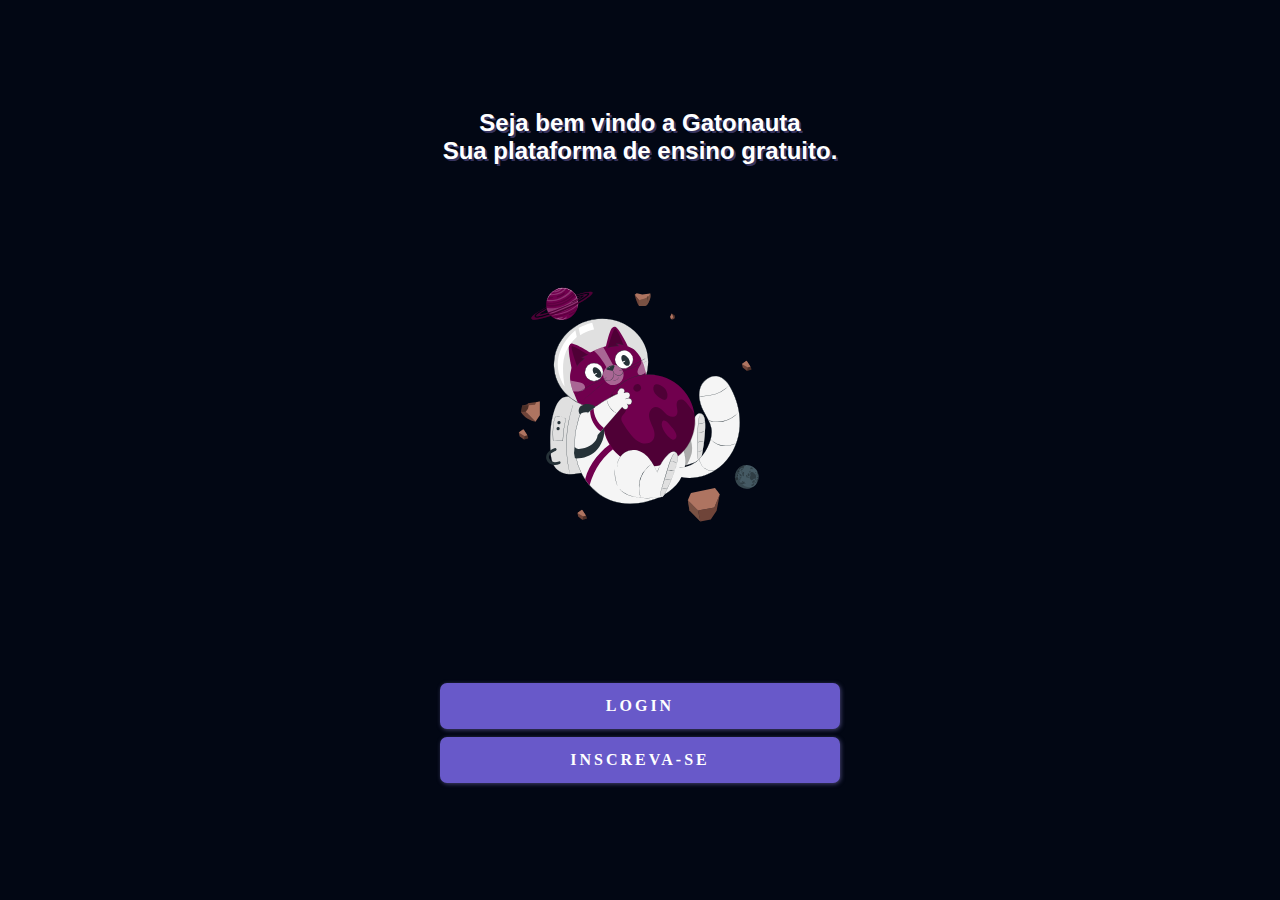
==== index.html @ 01ecae80 "Initial commit" ====
<!DOCTYPE html>
<html lang="pt-br">
<head>
    <meta charset="UTF-8">
    <meta http-equiv="X-UA-Compatible" content="IE=edge">
    <meta name="viewport" content="width=device-width, initial-scale=1.0">
    <link rel="stylesheet" href="index.css">
    <title>Gatonauta</title>
</head>
<body>
    <main>
        <section>
            <h1 id="titulo-principal">
                Seja bem vindo a Gatonauta <br>
                Sua plataforma de ensino gratuito.
            </h1>
        </section>
        <section id="img">
            <img src="./imagens/cat-animate.svg" alt="Logo-gatonauta" id="img-principal">
        </section>
        <section id="menu">
            <a href="login.html" rel="next" target="_self" class="menu">Login</a>
            <a href="inscrever.html" class="menu">Inscreva-se</a>
        </section>
    </main>
</body>
</html>
---- index.css ----
@charset "UTF-8";

*{
    margin: 0px;
    background: #020714;
}

body{
    display: flex;
    justify-content: center;
    flex-wrap: wrap;
    flex-direction: column;
    align-items: center;
    height: 100vh;
}

#titulo-principal{
    font-family: 'Franklin Gothic Medium', 'Arial Narrow', Arial, sans-serif;
    margin-bottom: 18px;
    color: white;
    text-align: center;
    text-shadow: 2px 2px #8276ce6d;
    font-size: 24px;
}

#img{
    width: 100vw;
    height: 60vh;
    margin-top: 98px;
    margin-bottom: -10%;
}

#img-principal{
    width: 280px;
    height: 280px;
    margin: auto;
    display: flex;
}
.menu{
    background-color: #6859C9;
    height: 46px;
    width: 400px;
    border-radius: 7px;
    display: flex;
    justify-content: center;
    align-items: center;
    margin-left: 25%;
    box-shadow: 1px 1px 4px #8076c385;
    margin: 8px auto; 
    color: white;
    text-decoration: none;
    letter-spacing: 3px;
    font-weight: bold;
    text-transform: uppercase;   
}

.menu:hover{
    background-color:#6859C9;
    box-shadow: 2px 2px 6px #a19eb885;
}
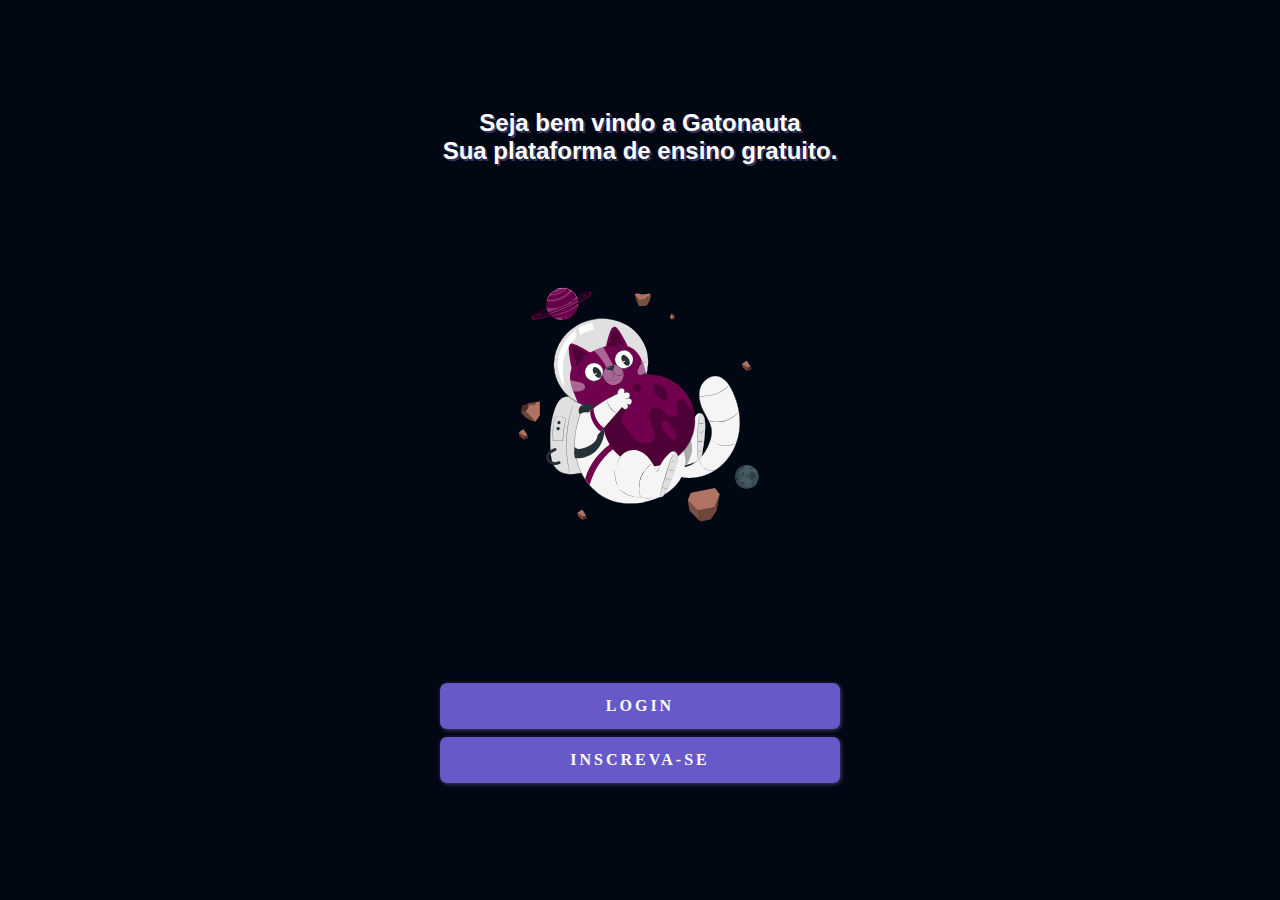
==== commit f6c6ee8c: "atualização css e criação de js" ====
--- a/index.html
+++ b/index.html
@@ -19,8 +19,8 @@
             <img src="./imagens/cat-animate.svg" alt="Logo-gatonauta" id="img-principal">
         </section>
         <section id="menu">
-            <a href="login.html" rel="next" target="_self" class="menu">Login</a>
-            <a href="inscrever.html" class="menu">Inscreva-se</a>
+            <a href="/links/login.html" rel="next" target="_self" class="menu">Login</a>
+            <a href="/links/inscrever.html" class="menu">Inscreva-se</a>
         </section>
     </main>
 </body>
--- a/index.css
+++ b/index.css
@@ -51,7 +51,8 @@
     text-decoration: none;
     letter-spacing: 3px;
     font-weight: bold;
-    text-transform: uppercase;   
+    text-transform: uppercase; 
+    cursor: pointer;  
 }
 
 .menu:hover{
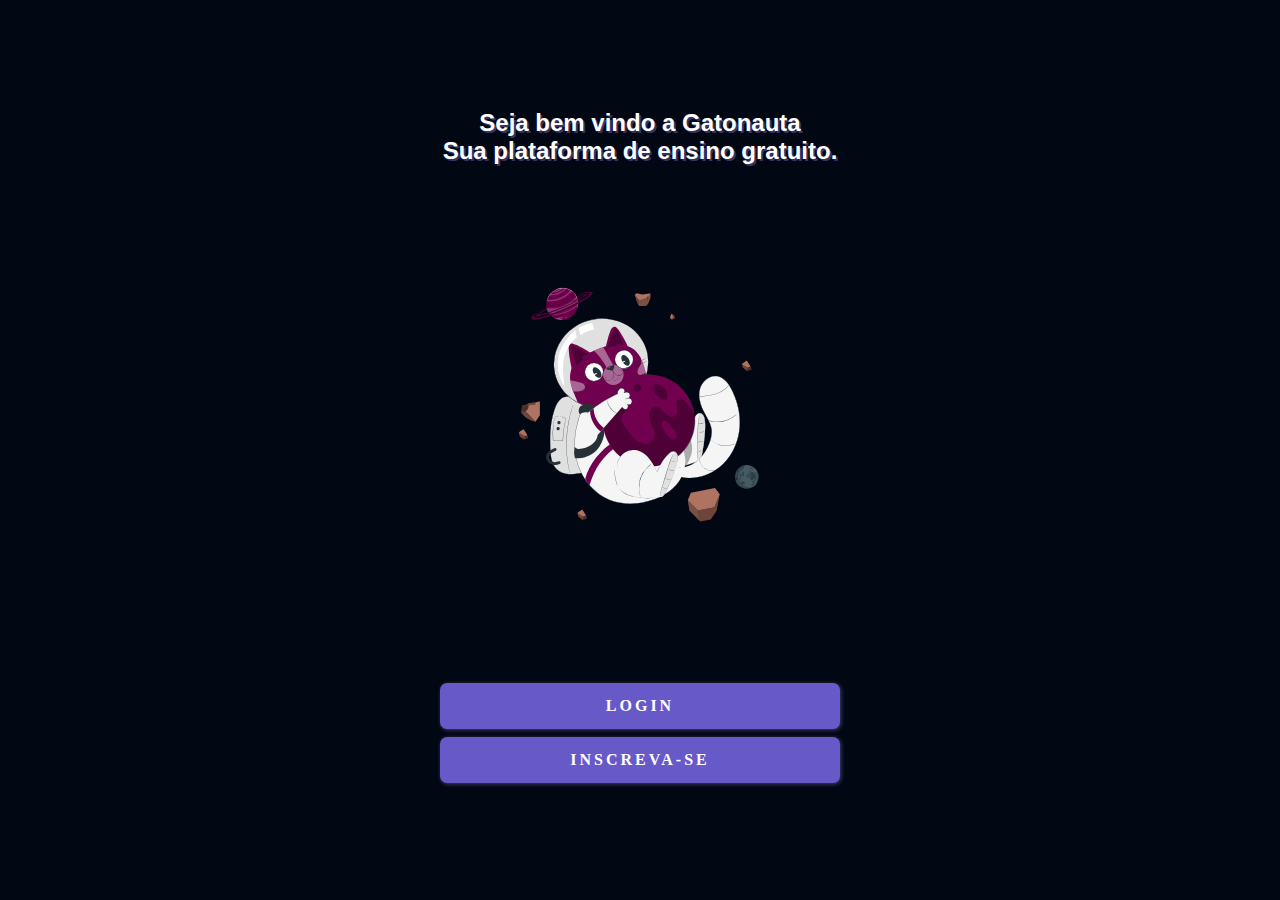
==== commit 6988e606: "Update index.html" ====
--- a/index.html
+++ b/index.html
@@ -19,8 +19,8 @@
             <img src="./imagens/cat-animate.svg" alt="Logo-gatonauta" id="img-principal">
         </section>
         <section id="menu">
-            <a href="/links/login.html" rel="next" target="_self" class="menu">Login</a>
-            <a href="/links/inscrever.html" class="menu">Inscreva-se</a>
+            <a href="./links/login.html" rel="next" target="_self" class="menu">Login</a>
+            <a href="./links/inscrever.html" class="menu">Inscreva-se</a>
         </section>
     </main>
 </body>
